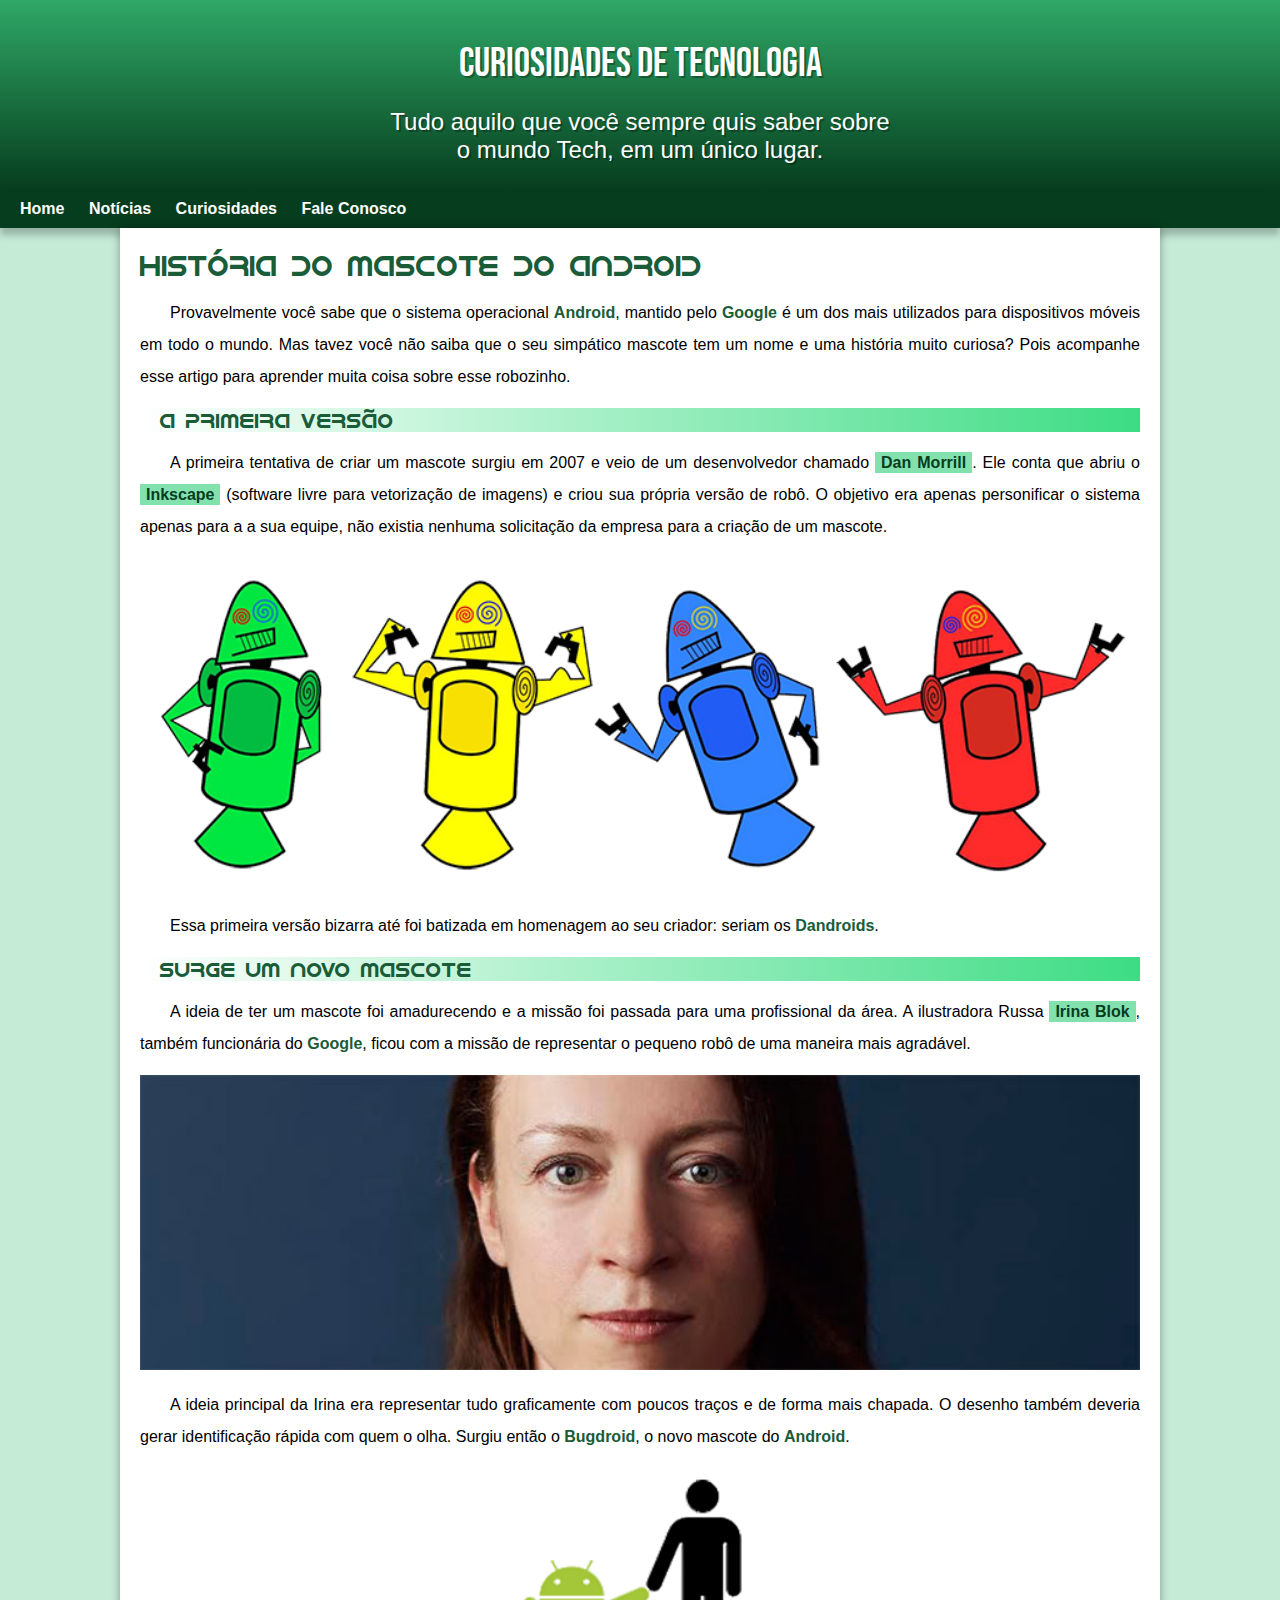
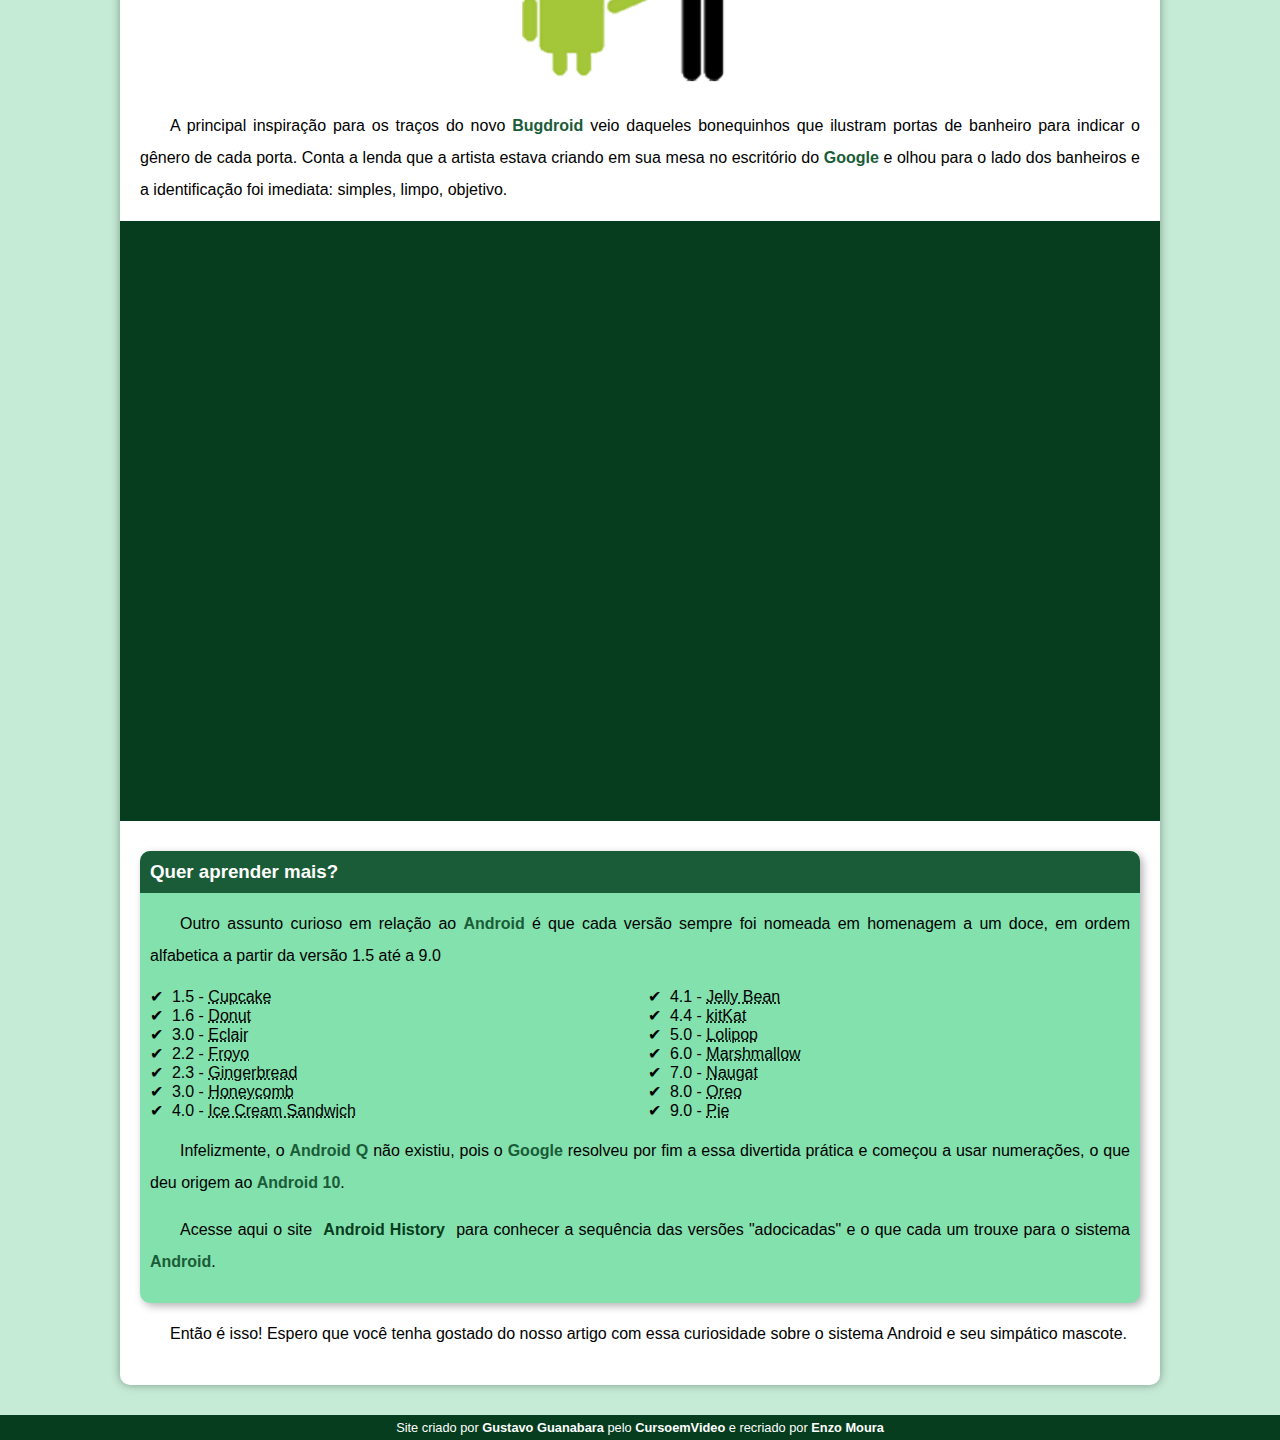
==== index.html @ 3b5c8900 "projeto-android" ====
<!DOCTYPE html>
<html lang="pt-br">
<head>
    <meta charset="UTF-8">
    <meta http-equiv="X-UA-Compatible" content="IE=edge">
    <meta name="viewport" content="width=device-width, initial-scale=1.0">
    <link rel="shortcut icon" href="favicon.ico" type="image/x-icon">
    <title>Como surgiu o mascote do Android?</title>
     <link rel="stylesheet" href="style.css">
</head>
<body>
    <header>
        <h1>
            Curiosidades de Tecnologia
        </h1>
        <p>
            Tudo aquilo que você sempre quis saber sobre o mundo Tech, em um único lugar.
        </p>
    </header>
    <nav>
        <a href="#">Home</a>
        <a href="#">Notícias</a>
        <a href="#">Curiosidades</a>
        <a href="#">Fale Conosco</a>
    </nav>
        <main>
            <article>
                <h1>
                    História do Mascote do Android
                </h1>
                
                <p>
                    Provavelmente você sabe que o sistema operacional <strong>Android</strong>, mantido pelo <strong>Google</strong> é um dos mais utilizados para dispositivos móveis em todo o mundo. Mas tavez você não saiba que o seu simpático mascote tem um nome e uma história muito curiosa? Pois acompanhe esse artigo para aprender muita coisa sobre esse robozinho.
                </p>
                
                <h2>
                    A Primeira Versão
                </h2>
                
                <p>
                    A primeira tentativa de criar um mascote surgiu em 2007 e veio de um desenvolvedor chamado <a href="https://androidcommunity.com/dan-morrill-shows-us-the-android-mascot-that-almost-was-20130103/" target="_blank">Dan Morrill</a>. Ele conta que abriu o <a href="https://inkscape.org/pt-br/" target="_blank">Inkscape</a> (software livre para vetorização de imagens) e criou sua própria versão de robô. O objetivo era apenas personificar o sistema apenas para a a sua equipe, não existia nenhuma solicitação da empresa para a criação de um mascote.
                </p>
                
                <picture>
                    <source media="(max-width: 650px)" srcset="imagens/dan-droids-pq.png">
                    <img src="imagens/dan-droids.png" alt="Primeiro mascote do Android">
                </picture>

                <p>
                    Essa primeira versão bizarra até foi batizada em homenagem ao seu criador: seriam os <strong>Dandroids</strong>.
                </p>

                <h2>
                    Surge um Novo Mascote
                </h2>

                <p>
                    A ideia de ter um mascote foi amadurecendo e a missão foi passada para uma profissional da área. A ilustradora Russa <a href="https://www.irinablok.com/"
                    target="_blank">Irina Blok</a>, também funcionária do <strong>Google</strong>, ficou com a missão de representar o pequeno robô de uma maneira mais agradável.
                </p>

                <picture>
                    <source media="(max-width: 650px)" srcset="imagens/irina-blok-pq.jpg">
                    <img src="imagens/irina-blok.jpg" alt="Irina Blok, criadora do Bugdroide">
                </picture>

                <p>
                    A ideia principal da Irina era representar tudo graficamente com poucos traços e de forma mais chapada. O desenho também deveria gerar identificação rápida com quem o olha. Surgiu então o <strong>Bugdroid</strong>, o novo mascote do <strong>Android</strong>.
                </p>

                <img src="imagens/bugdroid.png" class="pequena" alt="Bugdroide">

                <p>
                    A principal inspiração para os traços do novo <strong>Bugdroid</strong> veio daqueles bonequinhos que ilustram portas de banheiro para indicar o gênero de cada porta. Conta a lenda que a artista estava criando em sua mesa no escritório do <strong>Google</strong> e olhou para o lado dos banheiros e a identificação foi imediata: simples, limpo, objetivo.
                </p>

                <div class="video">
                    <iframe width="560" height="315" src="https://www.youtube.com/embed/l2UDgpLz20M" title="YouTube video player" frameborder="0" allow="accelerometer; autoplay; clipboard-write; encrypted-media; gyroscope; picture-in-picture" allowfullscreen></iframe>
                </div>

                <aside>
                    <h3>Quer aprender mais?</h3>
                    <p>Outro assunto curioso em relação ao <strong>Android</strong> é que cada versão sempre foi nomeada em homenagem a um doce, em ordem alfabetica a partir da versão 1.5 até a 9.0</p>
                    <ul>
                        <li>1.5 - <abbr title="Bolo de Copo">Cupcake</abbr></li>
                        <li>1.6 - <abbr title="Rosquinha">Donut</abbr></li>
                        <li>3.0 - <abbr title="Bomba">Eclair</abbr></li>
                        <li>2.2 - <abbr title="Iogurte Congelado">Froyo</abbr></li>
                        <li>2.3 - <abbr title="Biscoito de Gengibre">Gingerbread</abbr></li>
                        <li>3.0 - <abbr title="Favo de Mel">Honeycomb</abbr></li>
                        <li>4.0 - <abbr title="Sanduiche de Sorvete">Ice Cream Sandwich</abbr></li>
                        <li>4.1 - <abbr title="Jujuba">Jelly Bean</abbr></li>
                        <li>4.4 - <abbr title="KitKat">kitKat</abbr></li>
                        <li>5.0 - <abbr title="Pirulito">Lolipop</abbr></li>
                        <li>6.0 - <abbr title="Marshmallow">Marshmallow</abbr></li>
                        <li>7.0 - <abbr title="Torrone">Naugat</abbr></li>
                        <li>8.0 - <abbr title="Oreo">Oreo</abbr></li>
                        <li>9.0 - <abbr title="Torta">Pie</abbr></li>
                    </ul>

                    <p>
                        Infelizmente, o <strong>Android Q</strong> não existiu, pois o <strong>Google</strong> resolveu por fim a essa divertida prática e começou a usar numerações, o que deu origem ao <strong>Android 10</strong>.
                    </p>

                    <p>
                        Acesse aqui o site <a href="https://www.mobilemadhouse.co.uk/blog/a-sweet-history-of-android" target="_blank">Android History</a> para conhecer  a sequência das versões "adocicadas" e o que cada um trouxe para o sistema <strong>Android</strong>.
                    
                    </p>
                </aside>
                
                <p>Então é isso! Espero que você tenha gostado do nosso artigo com essa curiosidade sobre o sistema Android e seu simpático mascote.</p>
            </article>
        </main>
        <footer>
            Site criado por <a href="https://gustavoguanabara.github.io/" target="_blank">Gustavo Guanabara</a> pelo <a href="https://www.youtube.com/cursoemvideo" target="_blank">CursoemVideo</a> e recriado por <a href="https://www.instagram.com/enzomancha/" target="_blank">Enzo Moura</a>
        </footer>
</body>
</html>
---- style.css ----
@charset "UTF-8";

@import url('https://fonts.googleapis.com/css2?family=Bebas+Neue&display=swap');

@font-face {
    font-family: 'Android';
    src: url('fontes/idroid.otf') format('opentype');
    font-weight: normal;
}


:root {
    --cor0: #c5ebd6;
    --cor1: #83e1ad;
    --cor2: #3ddc84;
    --cor3: #2fa866;
    --cor4: #1a5c37;
    --cor5: #063d1e;

    --fonte-padrao: Arial, Verdana, Helvetica, sans-serif;
    --fonte-destaque: 'Bebas Neue', cursive;
    --fonte-android: 'Android', cursive;
}

* {
    margin: 0px;
    padding: 0px;

}

body {
    background-color: var(--cor0);
    font-family: var(--fonte-padrao);
}

header {
    background-image: linear-gradient(to bottom, var(--cor3), var(--cor5));
    text-align: center;
    min-height: 150px;
    padding-top: 40px;
}

header > h1 {
    color: white;
    font-family: var(--fonte-destaque);
    margin-bottom: 20px;
    font-size: 2.5em;
    font-weight: normal;
    text-shadow: 2px 2px 0px rgba(0, 0, 0, 0.301);
    
}

header > p {
    color: white;
    font-family: var(--fonte-padrao);
    font-size: 1.5em;
    max-width: 500px;
    margin: auto;
    padding-right: 10px;
    padding-left: 10px;
    text-shadow: 2px 2px 0px rgba(0, 0, 0, 0.301);

}

nav {
    background-color: var(--cor5);
    padding: 10px;
    box-shadow: 0px 7px 7px rgba(0, 0, 0, 0.24);   
}

nav > a {
    color: white;
    padding: 10px;
    border-radius: 50px;
    text-decoration: none;
    font-weight: bold;
}

nav > a:hover {
    background-color: var(--cor3);
    color: var(--cor5);
}

main {
    background-color: white;
    min-width: 300px;
    max-width: 1000px;
    margin: auto;
    margin-bottom: 30px;
    padding: 20px;
    box-shadow: 0px 0px 10px rgba(0, 0, 0, 0.349);
    border-bottom-left-radius: 10px;
    border-bottom-right-radius: 10px;
}

main h1 {
    font-family: var(--fonte-android);
    color: var(--cor4);
    font-weight: normal;
    font-size: 1.8em;
}
        
main h2 {
    font-family: var(--fonte-android);
    color: var(--cor4);
    font-size: 1.3em;
    background-image: linear-gradient(to left, var(--cor2), transparent);
    font-weight: normal;
    text-indent: 20px;
}

main p {
    margin: 15px 0px;
    text-align: justify;
    text-indent: 30px;
    line-height: 2em;
    font-size: 1em;
}

main strong {
    font-weight: bold;
    color: var(--cor4);
}

main a {
    text-decoration: none;
    font-weight: bold;
    color: var(--cor5);
    background-color: var(--cor1);
    padding: 2px 6px;
}

main a:hover {
    text-decoration: underline;
    color: var(--cor4);
}

main img {
    width: 100%;

}

main img.pequena {
    max-width: 350px;
    margin: auto;
    display: block;
}

div.video {
    background-color: var(--cor5);
    margin: 0px -20px 30px -20px;
    padding: 20px;
    padding-bottom: 58%;
    position: relative;
}

div.video > iframe {
    position: absolute;
    top: 5%;
    left: 5%;
    width: 90%;
    height: 90%;
}

aside {
    background-color: var(--cor1);
    padding: 10px;
    box-shadow: 3px 3px 8px rgba(0, 0, 0, 0.301);
    border-radius: 10px;   
}

aside > h3 {
    background-color: var(--cor4);
    color: white;
    padding: 10px;
    margin: -10px -10px 0px -10px;
    border-radius: 10px 10px 0px 0px;
}

aside > ul {
    list-style-type: '\2714\00A0\00A0';
    list-style-position: inside;
    columns: 2;
}

footer {
    background-color: var(--cor5);
    color: white;
    text-align: center;
    font-size: 0.8em;
    padding: 5px;
}

footer a {
    color: white;
    font-weight: bold;
    text-decoration: none;
}

footer a:hover {
    text-decoration: underline;
    color: var(--cor1);
}
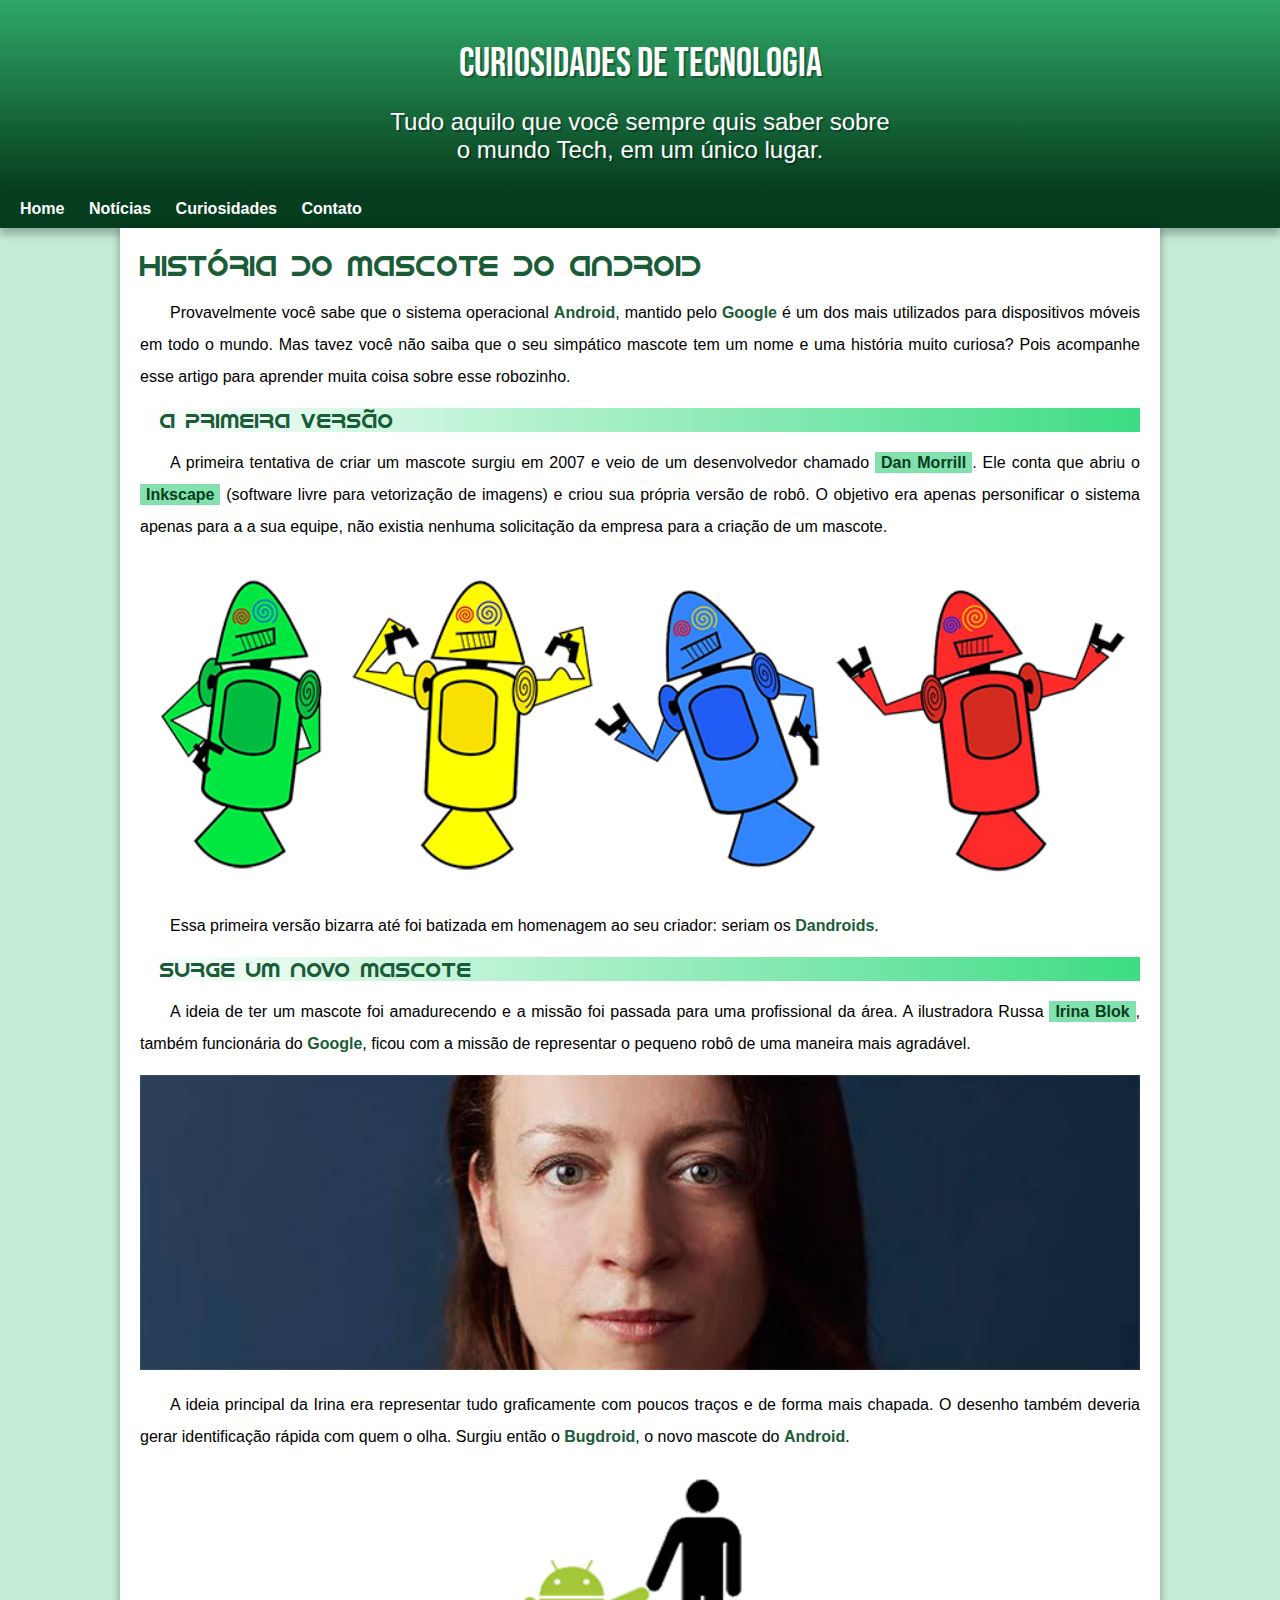
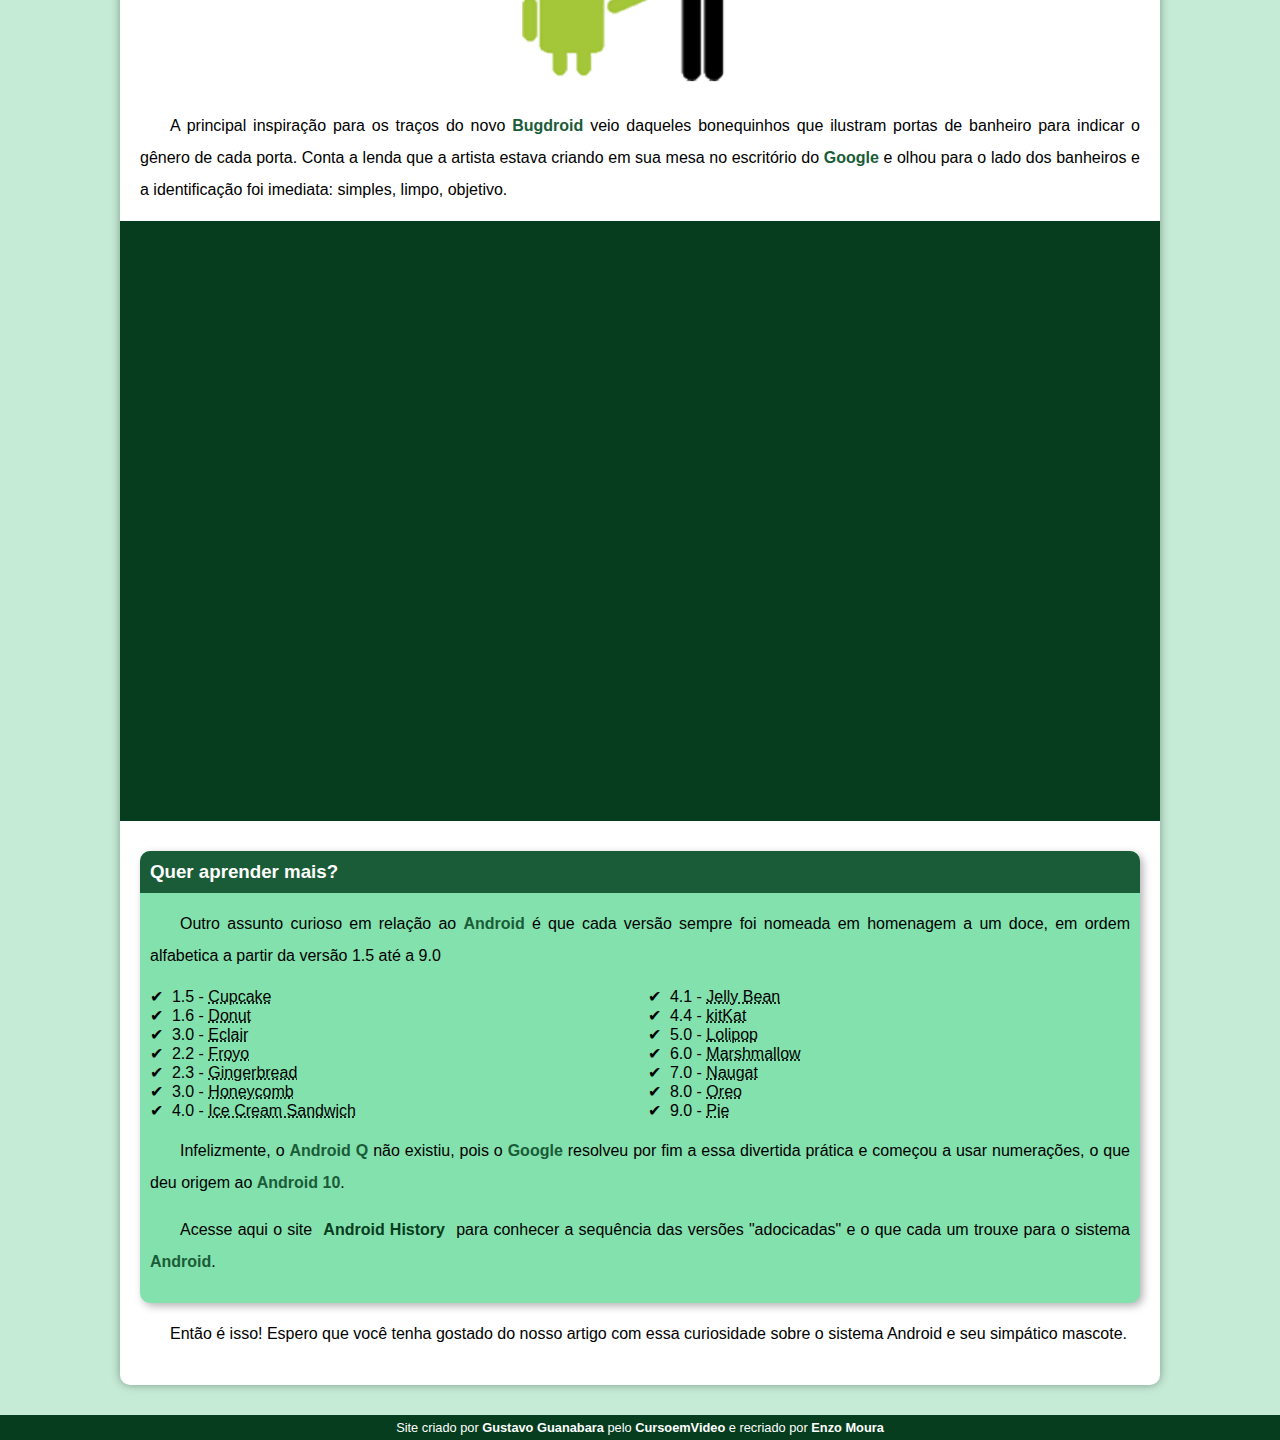
==== commit 278e43cd: "menu" ====
--- a/index.html
+++ b/index.html
@@ -21,7 +21,7 @@
         <a href="#">Home</a>
         <a href="#">Notícias</a>
         <a href="#">Curiosidades</a>
-        <a href="#">Fale Conosco</a>
+        <a href="#">Contato</a>
     </nav>
         <main>
             <article>
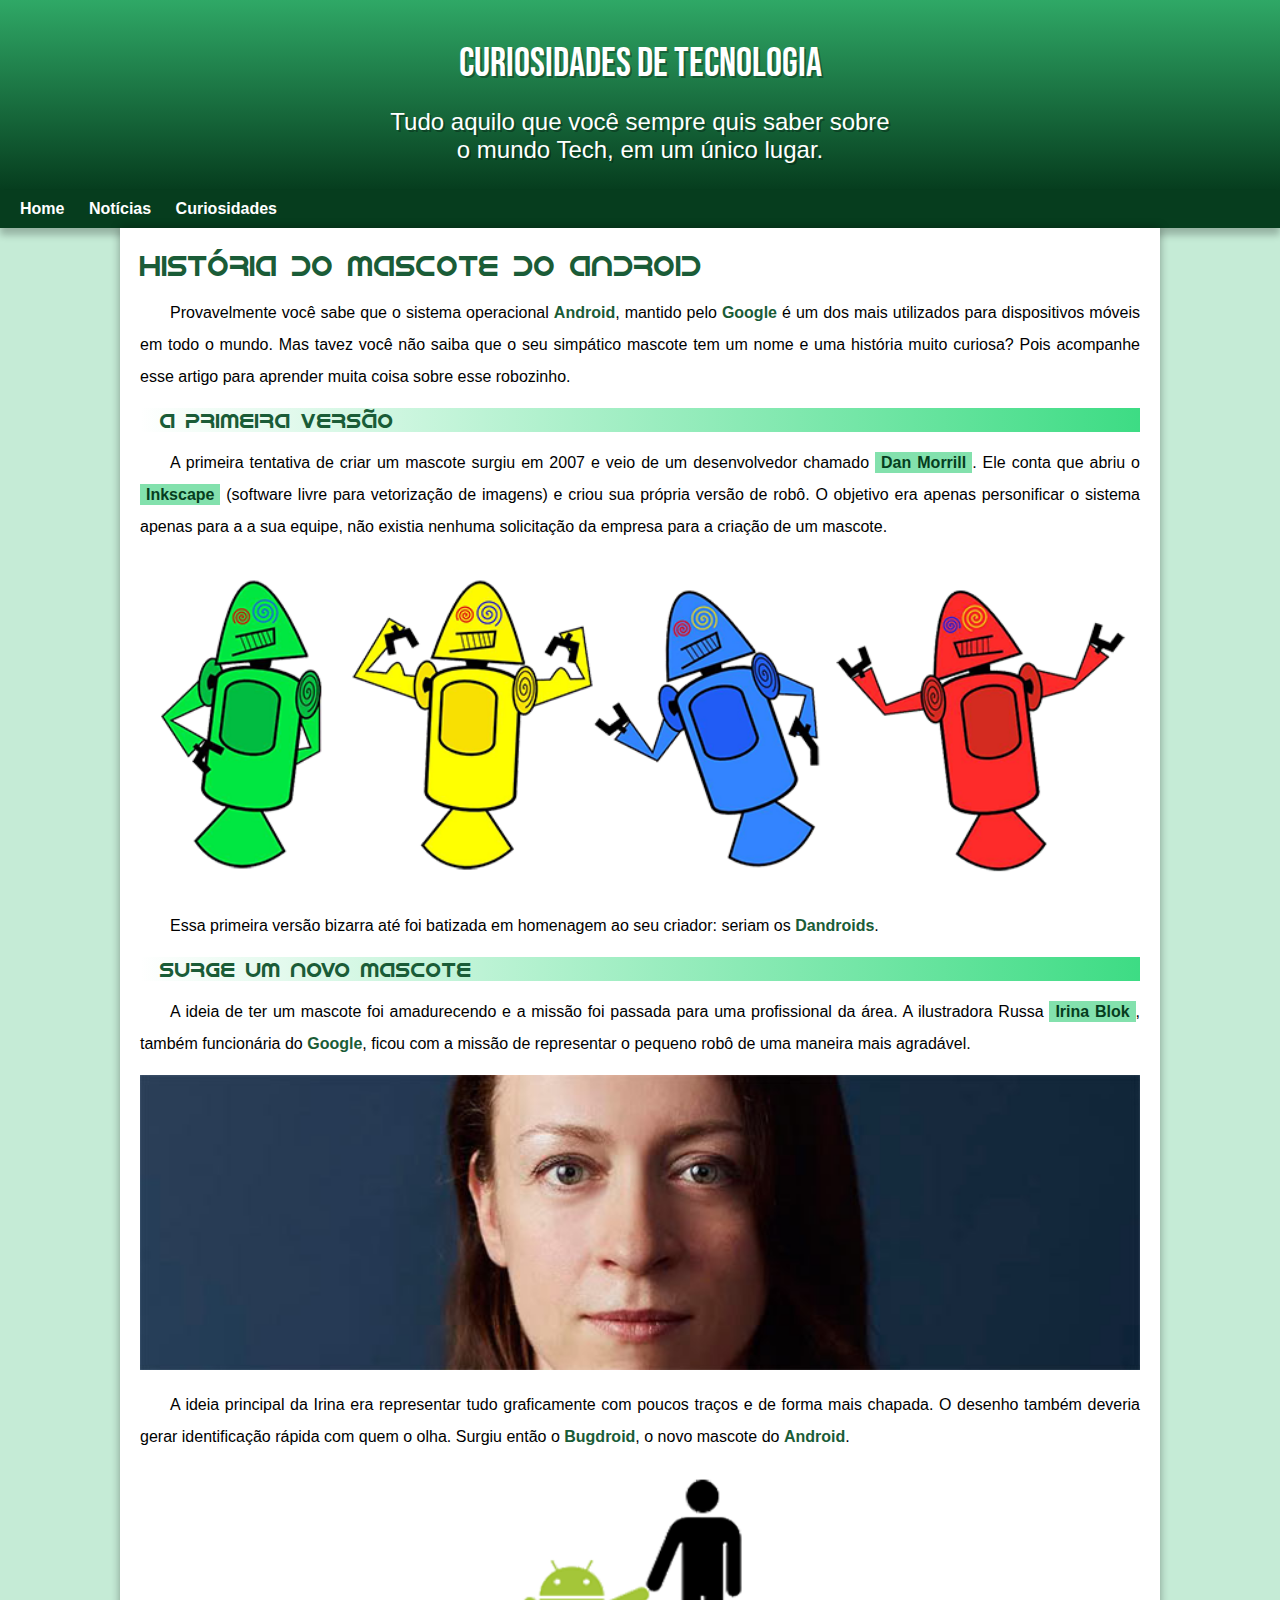
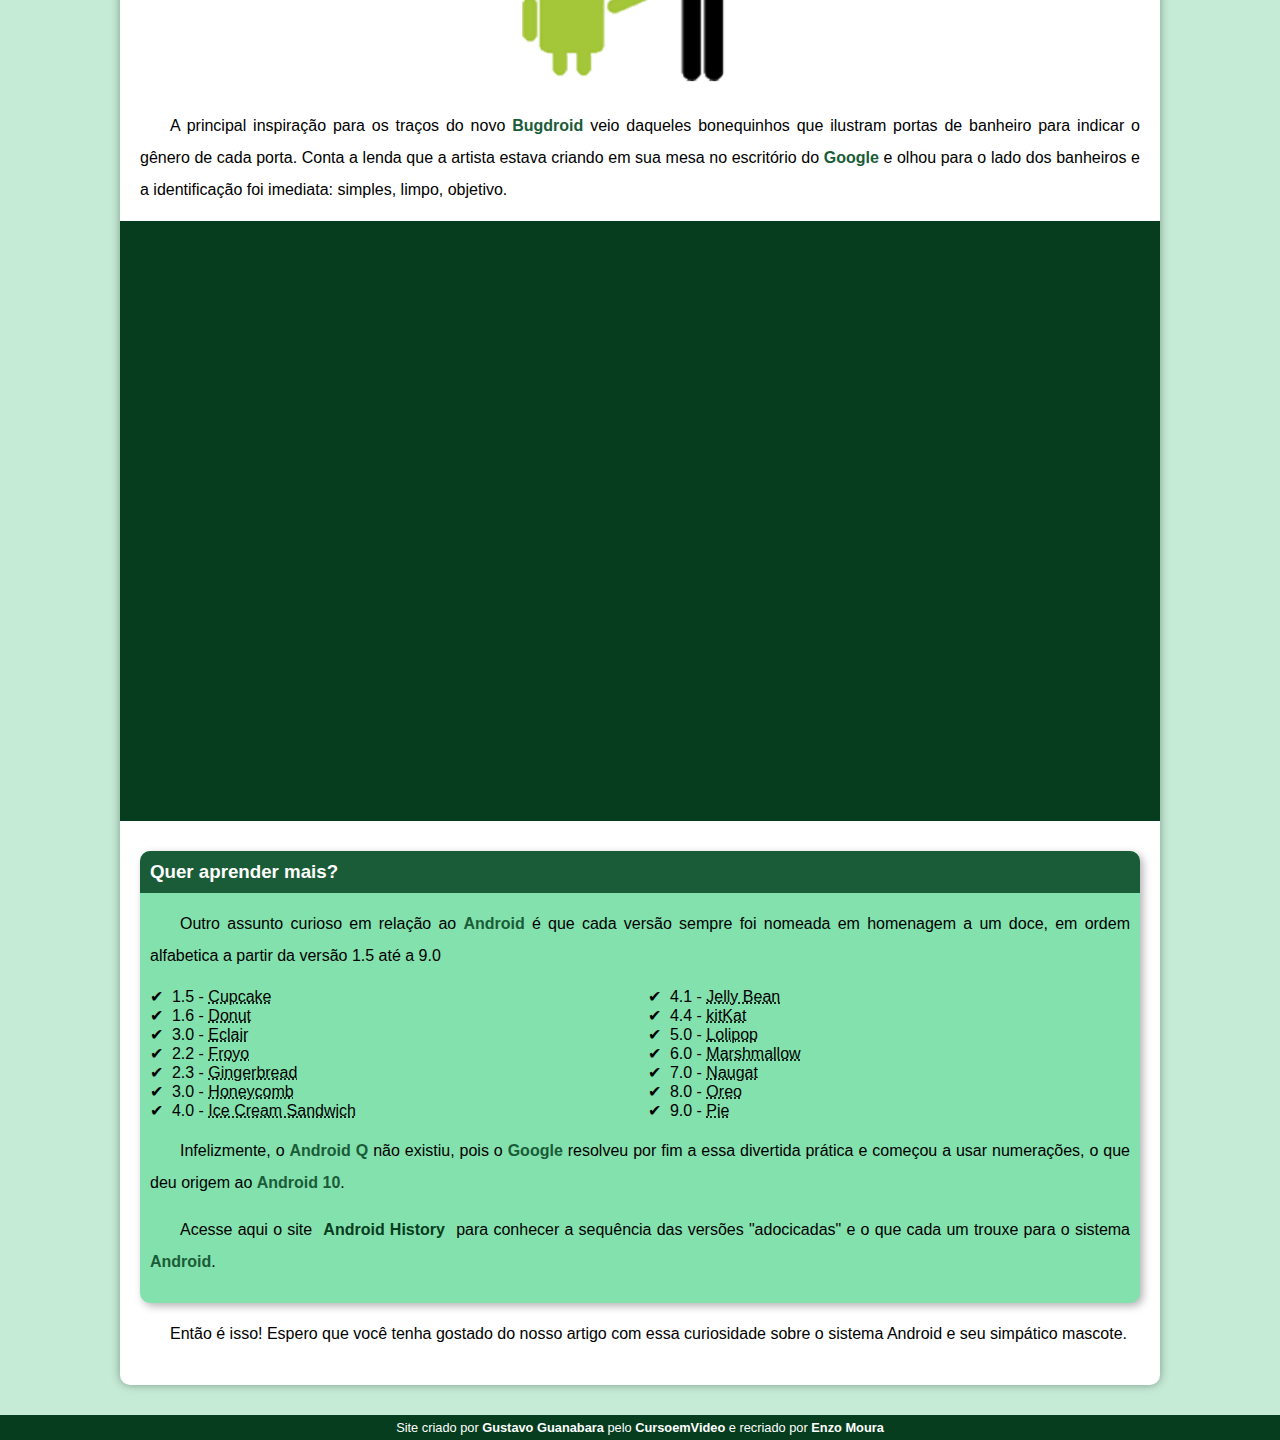
==== commit 1e97a198: "mudança de menu" ====
--- a/index.html
+++ b/index.html
@@ -21,7 +21,6 @@
         <a href="#">Home</a>
         <a href="#">Notícias</a>
         <a href="#">Curiosidades</a>
-        <a href="#">Contato</a>
     </nav>
         <main>
             <article>
